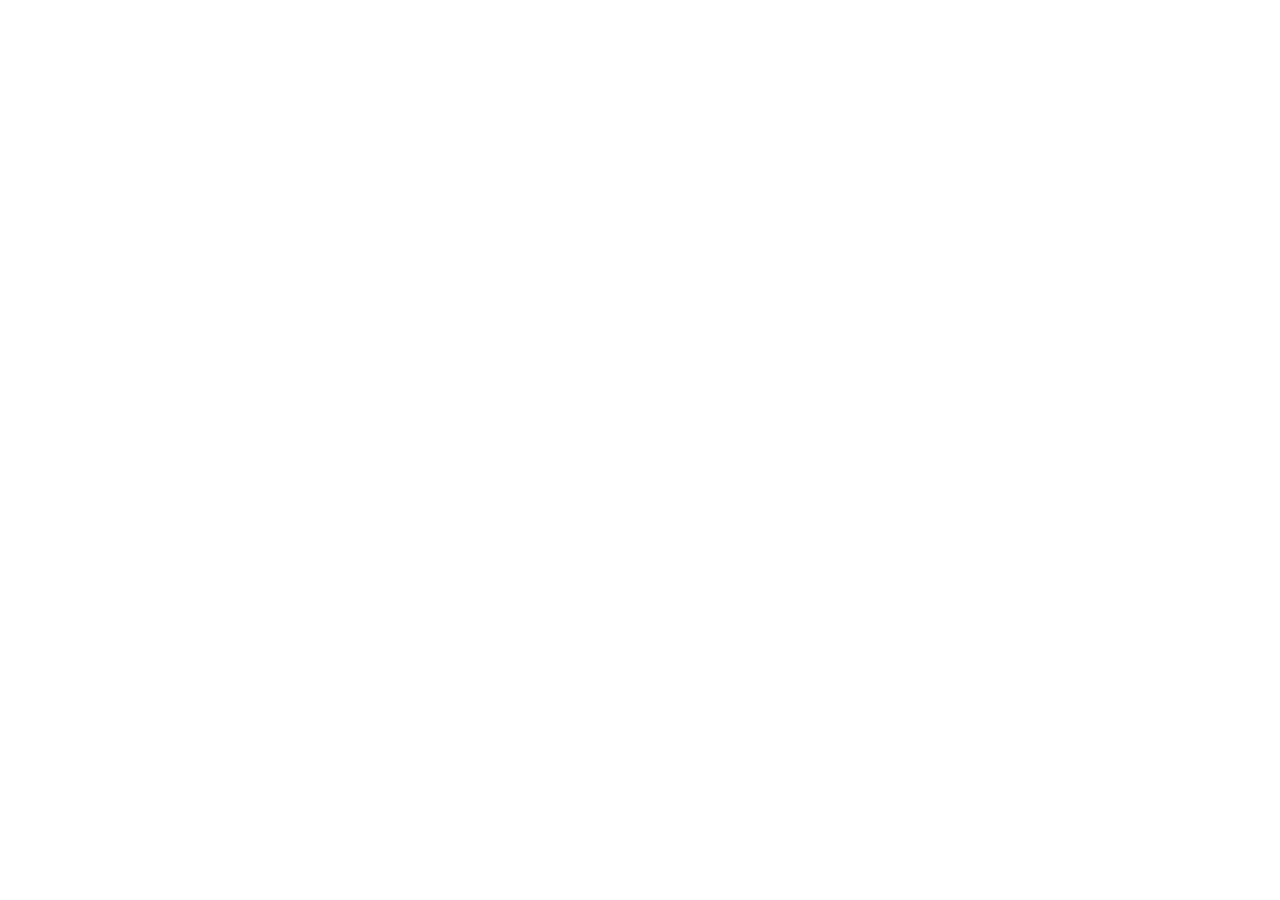
==== 01-project-01/index.html @ a91573e2 "Added changes to the files" ====
<!DOCTYPE html>
<html lang="en">
<head>
    <meta charset="UTF-8">
    <meta name="viewport" content="width=device-width, initial-scale=1.0">
    <link rel="stylesheet" href="style.css">
    <script src="script.js" defer></script>

    <title>Project 01</title>
</head>
<body>
    
</body>
</html>
---- 01-project-01/style.css ----
body 
{
    color:aliceblue;
}
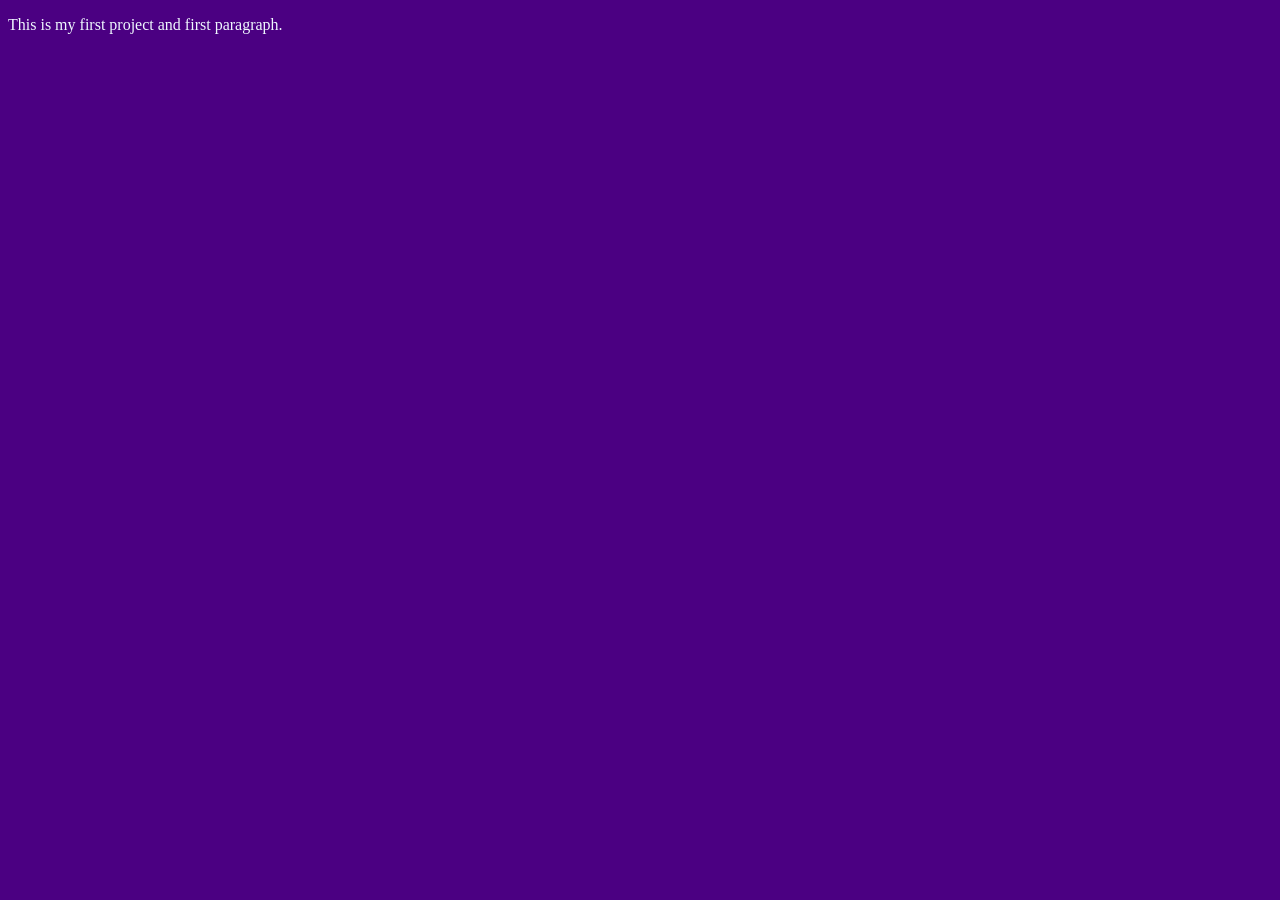
==== commit c0a8a987: "Style: Added colours" ====
--- a/01-project-01/index.html
+++ b/01-project-01/index.html
@@ -9,6 +9,6 @@
     <title>Project 01</title>
 </head>
 <body>
-    
+    <p>This is my first project and first paragraph.</p>
 </body>
 </html>
--- a/01-project-01/style.css
+++ b/01-project-01/style.css
@@ -1,4 +1,5 @@
 body 
 {
     color:aliceblue;
+    background-color: indigo;
 }
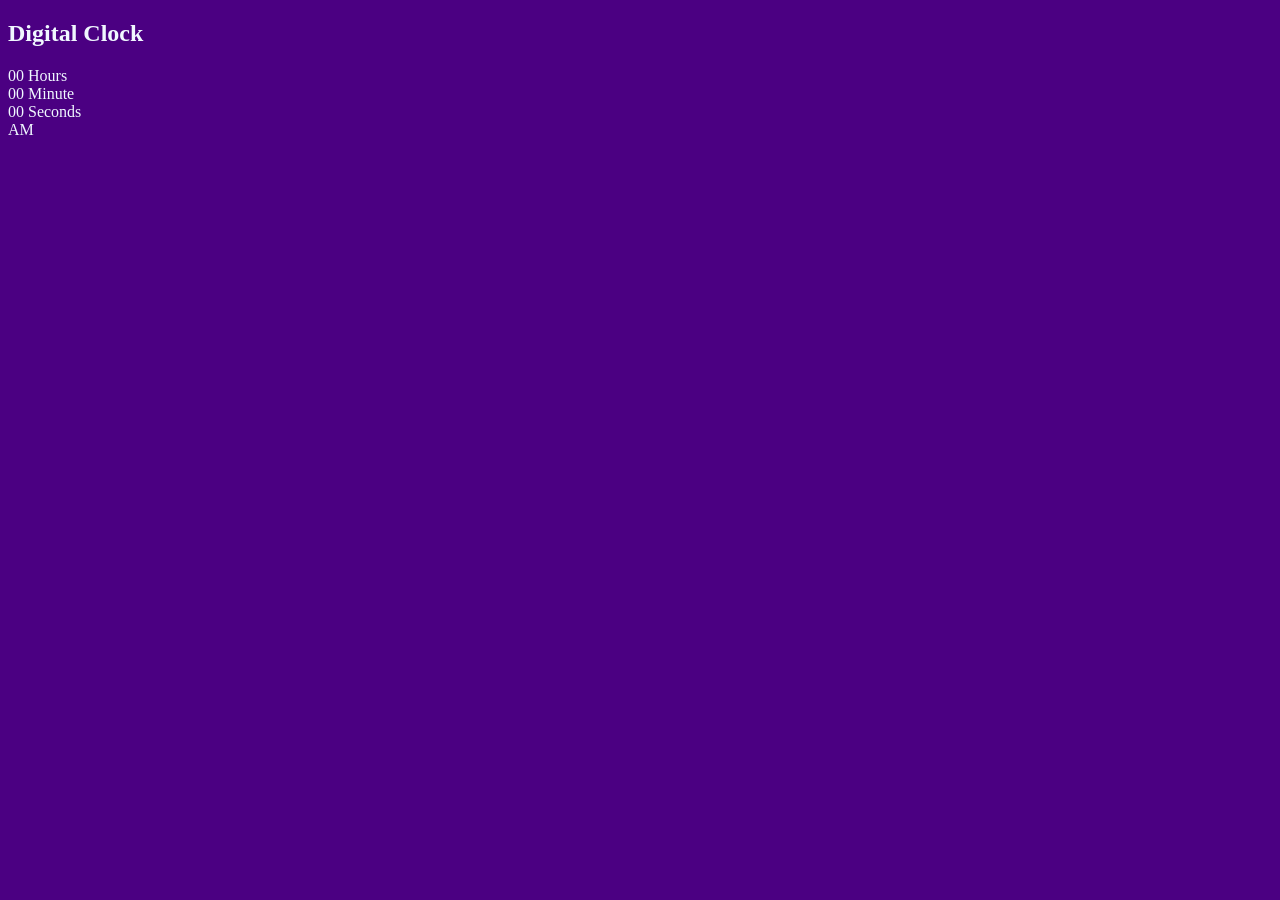
==== commit 04a84923: "feat: Added initial skeleton for Project 1" ====
--- a/01-project-01/index.html
+++ b/01-project-01/index.html
@@ -9,6 +9,28 @@
     <title>Project 01</title>
 </head>
 <body>
-    <p>This is my first project and first paragraph.</p>
+    <h2>Digital Clock</h2>
+    <div class=""clock>
+        <div>
+            <span id="hour">00</span>
+            <span class="text">Hours</span>
+        </div>
+    </div>
+    <div class=""clock>
+        <div>
+            <span id="minutes">00</span>
+            <span class="text">Minute</span>
+        </div>
+    </div>
+    <div class=""clock>
+        <div>
+            <span id="seconds">00</span>
+            <span class="text">Seconds</span>
+        </div>
+    </div>
+        <div>
+            <span id="ampm">AM</span>
+        </div>
+    </div>
 </body>
 </html>
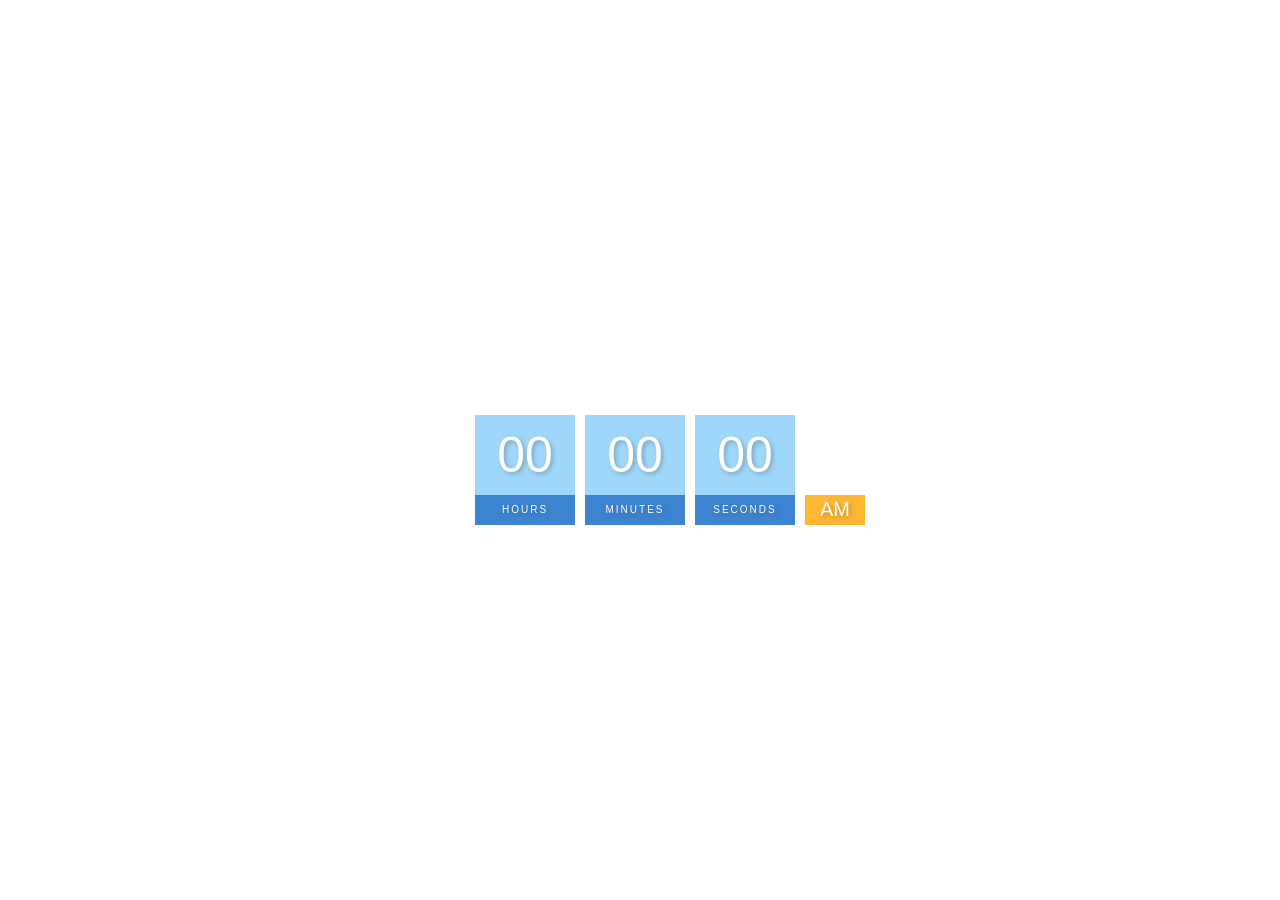
==== commit 7e057321: "Edited the HTML for errors." ====
--- a/01-project-01/index.html
+++ b/01-project-01/index.html
@@ -4,33 +4,29 @@
     <meta charset="UTF-8">
     <meta name="viewport" content="width=device-width, initial-scale=1.0">
     <link rel="stylesheet" href="style.css">
-    <script src="script.js" defer></script>
+    <script src="script.js"></script>
 
     <title>Project 01</title>
 </head>
 <body>
     <h2>Digital Clock</h2>
-    <div class=""clock>
+    <div class="clock">
         <div>
             <span id="hour">00</span>
             <span class="text">Hours</span>
         </div>
-    </div>
-    <div class=""clock>
         <div>
             <span id="minutes">00</span>
-            <span class="text">Minute</span>
+            <span class="text">Minutes</span>
         </div>
-    </div>
-    <div class=""clock>
         <div>
             <span id="seconds">00</span>
             <span class="text">Seconds</span>
         </div>
-    </div>
         <div>
             <span id="ampm">AM</span>
         </div>
     </div>
 </body>
-</html>+
+</html>
--- a/01-project-01/style.css
+++ b/01-project-01/style.css
@@ -1,5 +1,64 @@
-body 
-{
-    color:aliceblue;
-    background-color: indigo;
-}+body {
+    margin: 0;
+    display: flex;
+    font-family: sans-serif;
+    flex-direction: column;
+    align-items: center;
+    height: 100vh;
+    justify-content: center;
+    background: url("https://images.unsplash.com/photo-1590372648787-fa5a935c2c40?w=1000&auto=format&fit=crop&q=60&ixlib=rb-4.1.0&ixid=M3wxMjA3fDB8MHxzZWFyY2h8Mnx8c2t5fGVufDB8fDB8fHww")
+    
+  
+
+}
+h2{
+    color: white;
+    text-transform: uppercase;
+    letter-spacing: 4px;
+    font-size: 14px;
+    text-align: center;
+   
+
+}
+
+.clock {
+    display: flex;
+   
+}
+
+.clock div {
+    margin: 5px;
+    position: relative;
+
+}
+
+.clock span {
+   width: 100px;
+   height: 80px;
+   background: lightskyblue;
+    opacity:  .8;
+    color: white;
+    display: flex;
+    justify-content: center;
+    align-items: center;
+    font-size: 50px;
+    text-shadow: 2px 2px 4px rgba(0, 0, 0, 0.3);
+}
+
+.clock .text {
+    height: 30px;
+    font-size: 10px;
+    text-transform: uppercase;
+    letter-spacing: 2px;
+    background: rgb(12, 101, 197);
+    opacity: .8;
+}
+
+.clock #ampm {
+    bottom: 0;
+    position: absolute;
+    width: 60px;
+    height: 30px;
+    font-size: 20px;
+    background: orange;
+}
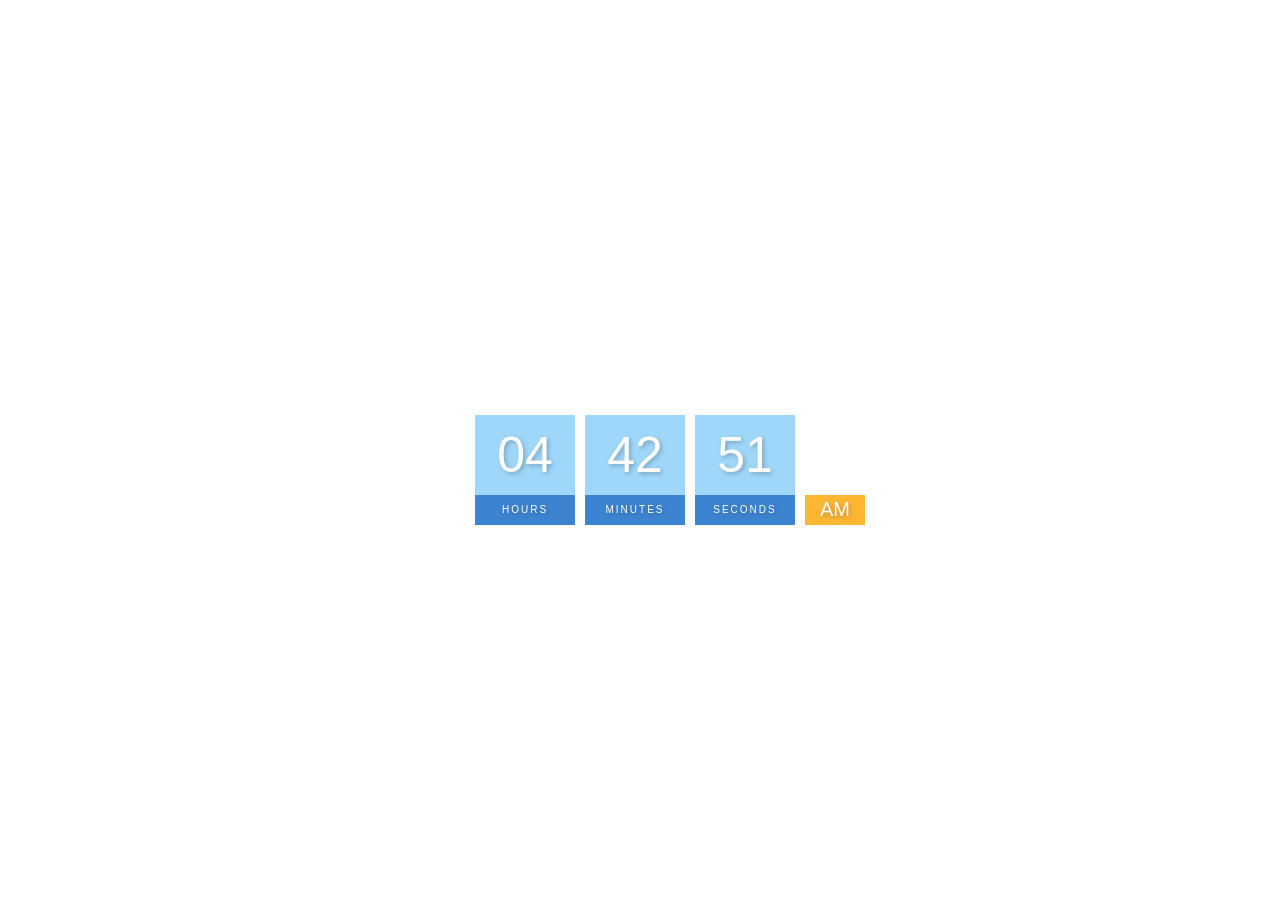
==== commit 1d1550eb: "feat: Added javascript elementbyID and functions" ====
--- a/01-project-01/index.html
+++ b/01-project-01/index.html
@@ -4,8 +4,6 @@
     <meta charset="UTF-8">
     <meta name="viewport" content="width=device-width, initial-scale=1.0">
     <link rel="stylesheet" href="style.css">
-    <script src="script.js"></script>
-
     <title>Project 01</title>
 </head>
 <body>
@@ -27,6 +25,7 @@
             <span id="ampm">AM</span>
         </div>
     </div>
+    <script src="script.js"></script>
 </body>
 
 </html>
--- a/01-project-01/style.css
+++ b/01-project-01/style.css
@@ -6,8 +6,9 @@
     align-items: center;
     height: 100vh;
     justify-content: center;
-    background: url("https://images.unsplash.com/photo-1590372648787-fa5a935c2c40?w=1000&auto=format&fit=crop&q=60&ixlib=rb-4.1.0&ixid=M3wxMjA3fDB8MHxzZWFyY2h8Mnx8c2t5fGVufDB8fDB8fHww")
-    
+    background: url("https://images.unsplash.com/photo-1590372648787-fa5a935c2c40?w=1000&auto=format&fit=crop&q=60&ixlib=rb-4.1.0&ixid=M3wxMjA3fDB8MHxzZWFyY2h8Mnx8c2t5fGVufDB8fDB8fHww");
+    background-size: cover;
+    overflow: hidden;
   
 
 }
